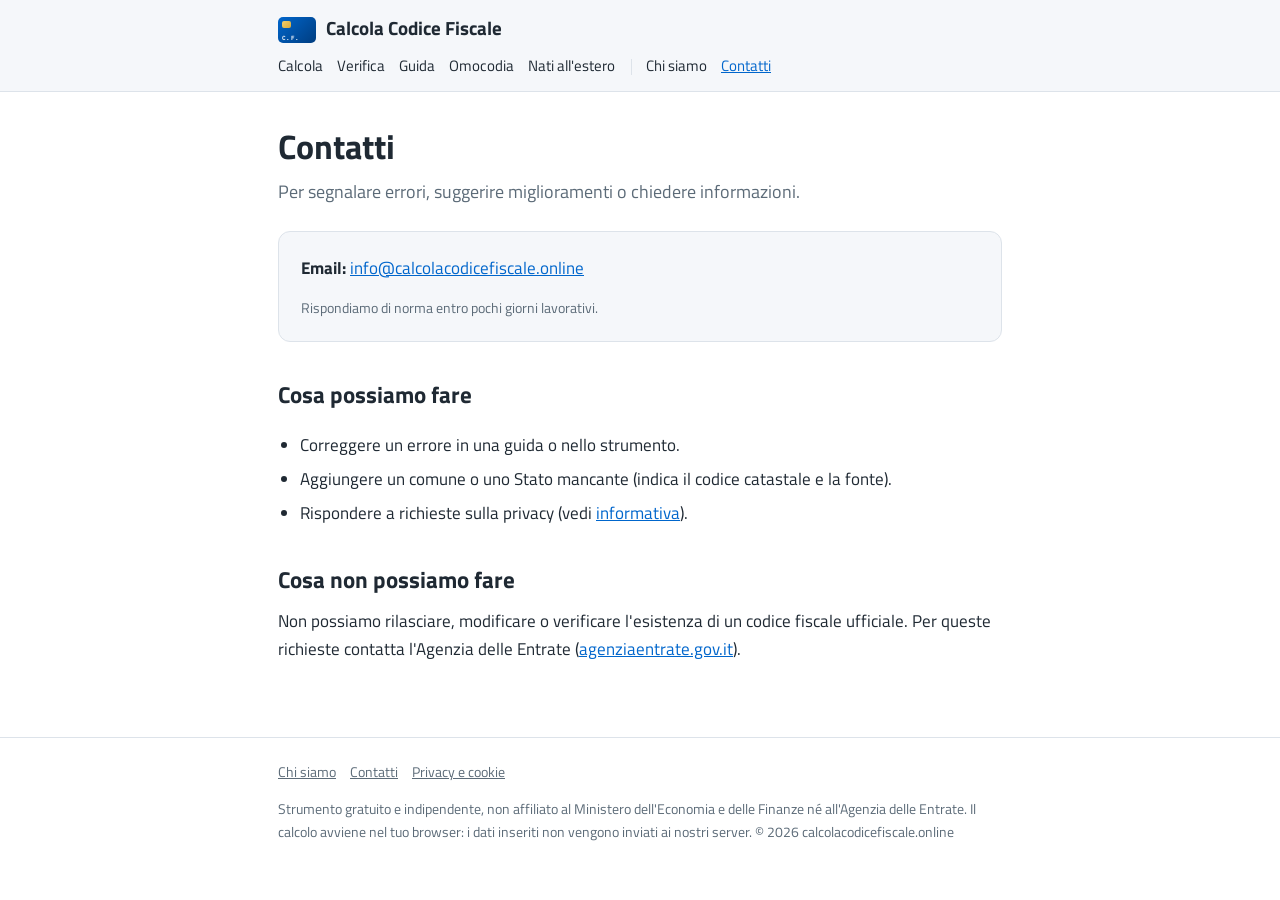
==== contatti.html @ 8ab669f1 "Add files via upload" ====
<!DOCTYPE html>
<html lang="it">
<head>
<script async src="https://pagead2.googlesyndication.com/pagead/js/adsbygoogle.js?client=ca-pub-8710456647650538" crossorigin="anonymous"></script>
<meta charset="UTF-8">
<meta name="viewport" content="width=device-width, initial-scale=1, viewport-fit=cover">
<link rel="icon" type="image/svg+xml" href="[data-uri]">
<title>Contatti — Calcola Codice Fiscale</title>
<meta name="description" content="Come contattarci per segnalare errori, proporre miglioramenti o chiedere informazioni sul sito.">
<link rel="canonical" href="https://calcolacodicefiscale.online/contatti.html">
<meta name="robots" content="index, follow">
<meta property="og:type" content="website"><meta property="og:url" content="https://calcolacodicefiscale.online/contatti.html"><meta property="og:title" content="Contatti — Calcola Codice Fiscale"><meta property="og:description" content="Come contattarci per segnalare errori, proporre miglioramenti o chiedere informazioni sul sito."><meta property="og:locale" content="it_IT">

<link rel="preconnect" href="https://fonts.googleapis.com"><link rel="preconnect" href="https://fonts.gstatic.com" crossorigin>
<link href="https://fonts.googleapis.com/css2?family=Titillium+Web:wght@400;600;700&family=IBM+Plex+Mono:wght@500;600&display=swap" rel="stylesheet">
<style>:root{--ink:#1F2933;--paper:#fff;--paper2:#F5F7FA;--accent:#0066CC;--line:#DDE3EA;--muted:#5C6B78}
@media (prefers-color-scheme:dark){:root{--ink:#EAEEF2;--paper:#0E1A26;--paper2:#152534;--line:#28394A;--muted:#93A4B3;--accent:#4DA3FF}}
*{box-sizing:border-box}html{scroll-padding-top:env(safe-area-inset-top,0px)}
body{margin:0;background:var(--paper);color:var(--ink);font-family:'Titillium Web',system-ui,sans-serif;font-size:17px;line-height:1.65;padding:env(safe-area-inset-top,0px) 0 env(safe-area-inset-bottom,0px)}
.wrap{max-width:760px;margin:0 auto;padding:0 18px}
header.site{border-bottom:1px solid var(--line);background:var(--paper2)}
header.site .wrap{display:flex;flex-wrap:wrap;align-items:center;justify-content:space-between;gap:8px 20px;padding-top:12px;padding-bottom:12px}
.brand{font-weight:700;font-size:19px;color:var(--ink);text-decoration:none}
nav a{color:var(--ink);text-decoration:none;margin-right:14px;font-size:15px;white-space:nowrap}
nav a:hover,nav a.on{color:var(--accent);text-decoration:underline}
main{padding:34px 0 20px}
h1{font-size:clamp(26px,5vw,34px);line-height:1.2;margin:0 0 10px}
h2{font-size:23px;margin:34px 0 8px}h3{font-size:18px;margin:22px 0 6px}
.lead{color:var(--muted);font-size:18px;margin:0 0 24px}
a{color:var(--accent)}p{margin:0 0 14px}ul,ol{padding-left:22px}li{margin-bottom:6px}
.card{background:var(--paper2);border:1px solid var(--line);border-radius:12px;padding:22px;margin:20px 0}
.grid{display:grid;grid-template-columns:1fr 1fr;gap:14px}
@media(max-width:560px){.grid{grid-template-columns:1fr}}
label{display:block;font-size:14px;font-weight:600;margin-bottom:5px}
input,select{width:100%;font:inherit;color:var(--ink);background:var(--paper);border:1px solid var(--line);border-radius:8px;padding:10px 12px}
input:focus,select:focus{outline:2px solid var(--accent)}
button{font:inherit;font-weight:600;color:#fff;background:var(--accent);border:0;border-radius:8px;padding:11px 22px;cursor:pointer;margin-top:18px}
button.ghost{background:transparent;color:var(--ink);border:1px solid var(--line);padding:6px 14px;margin-top:12px;font-size:14px}
.res{display:none;text-align:center;border:2px solid var(--accent)}
.mono,.cf{font-family:'IBM Plex Mono',ui-monospace,monospace}
.cf{font-size:clamp(20px,5vw,30px);font-weight:600;letter-spacing:.06em;word-break:break-all;margin:6px 0}
.err{color:#C0392B;font-size:14px;display:none;margin-top:12px}
.muted{color:var(--muted)}.small{font-size:14px}
table{border-collapse:collapse;width:100%;margin:12px 0 18px;font-size:15px}
th,td{border:1px solid var(--line);padding:7px 10px;text-align:left}th{background:var(--paper2)}
.tbl{overflow-x:auto}
.cards{display:grid;grid-template-columns:repeat(auto-fit,minmax(210px,1fr));gap:14px;margin:18px 0}
.cards a{display:block;border:1px solid var(--line);border-radius:10px;padding:14px;text-decoration:none;color:var(--ink);background:var(--paper2)}
.cards a b{display:block;color:var(--accent);margin-bottom:4px}
.note{border-left:4px solid var(--accent);padding:8px 14px;background:var(--paper2);margin:18px 0}
footer.site{border-top:1px solid var(--line);margin-top:40px;padding:22px 0 30px;font-size:14px;color:var(--muted)}
footer.site a{color:var(--muted);margin-right:14px}
.sep{display:inline-block;width:1px;height:16px;background:var(--line);margin:0 14px 0 2px;vertical-align:middle}
@media(max-width:560px){.sep{display:none}}
.logo{position:relative;display:inline-block;width:38px;height:26px;border-radius:5px;background:linear-gradient(135deg,var(--accent),#003D80);overflow:hidden;vertical-align:middle;margin-right:10px;flex:none}
.logo i{position:absolute;top:4px;left:4px;width:9px;height:7px;border-radius:2px;background:linear-gradient(135deg,#F5D06B,#D9A93B)}
.logo b{position:absolute;bottom:2px;left:4px;right:4px;font:600 6px/1 'IBM Plex Mono',monospace;color:#fff;letter-spacing:.06em}
.logo.big{width:64px;height:44px;border-radius:7px;margin:4px 0 0}
.logo.big i{top:7px;left:7px;width:14px;height:10px}.logo.big b{font-size:9px;bottom:4px;left:7px}
.hero{display:flex;gap:16px;align-items:flex-start}
</style>
</head>
<body>
<header class="site"><div class="wrap"><a class="brand" href="index.html"><span class="logo" aria-hidden="true"><i></i><b>C.F.</b></span>Calcola Codice Fiscale</a><nav><a href="index.html">Calcola</a><a href="verifica-codice-fiscale.html">Verifica</a><a href="come-si-calcola-il-codice-fiscale.html">Guida</a><a href="omocodia.html">Omocodia</a><a href="codice-fiscale-nati-estero.html">Nati all'estero</a><span class="sep"></span><a href="chi-siamo.html">Chi siamo</a><a href="contatti.html" class=on>Contatti</a></nav></div></header>
<main><div class="wrap">
<h1>Contatti</h1>
<p class="lead">Per segnalare errori, suggerire miglioramenti o chiedere informazioni.</p>
<div class="card"><p><b>Email:</b> <a href="mailto:info@calcolacodicefiscale.online">info@calcolacodicefiscale.online</a></p><p class="small muted" style="margin:0">Rispondiamo di norma entro pochi giorni lavorativi.</p></div>
<h2>Cosa possiamo fare</h2><ul><li>Correggere un errore in una guida o nello strumento.</li><li>Aggiungere un comune o uno Stato mancante (indica il codice catastale e la fonte).</li><li>Rispondere a richieste sulla privacy (vedi <a href="privacy-policy.html">informativa</a>).</li></ul>
<h2>Cosa non possiamo fare</h2><p>Non possiamo rilasciare, modificare o verificare l'esistenza di un codice fiscale ufficiale. Per queste richieste contatta l'Agenzia delle Entrate (<a href="https://www.agenziaentrate.gov.it" rel="noopener" target="_blank">agenziaentrate.gov.it</a>).</p>
</div></main>
<footer class="site"><div class="wrap"><p><a href="chi-siamo.html">Chi siamo</a><a href="contatti.html">Contatti</a><a href="privacy-policy.html">Privacy e cookie</a></p><p>Strumento gratuito e indipendente, non affiliato al Ministero dell'Economia e delle Finanze né all'Agenzia delle Entrate. Il calcolo avviene nel tuo browser: i dati inseriti non vengono inviati ai nostri server. © 2026 calcolacodicefiscale.online</p></div></footer>

</body></html>
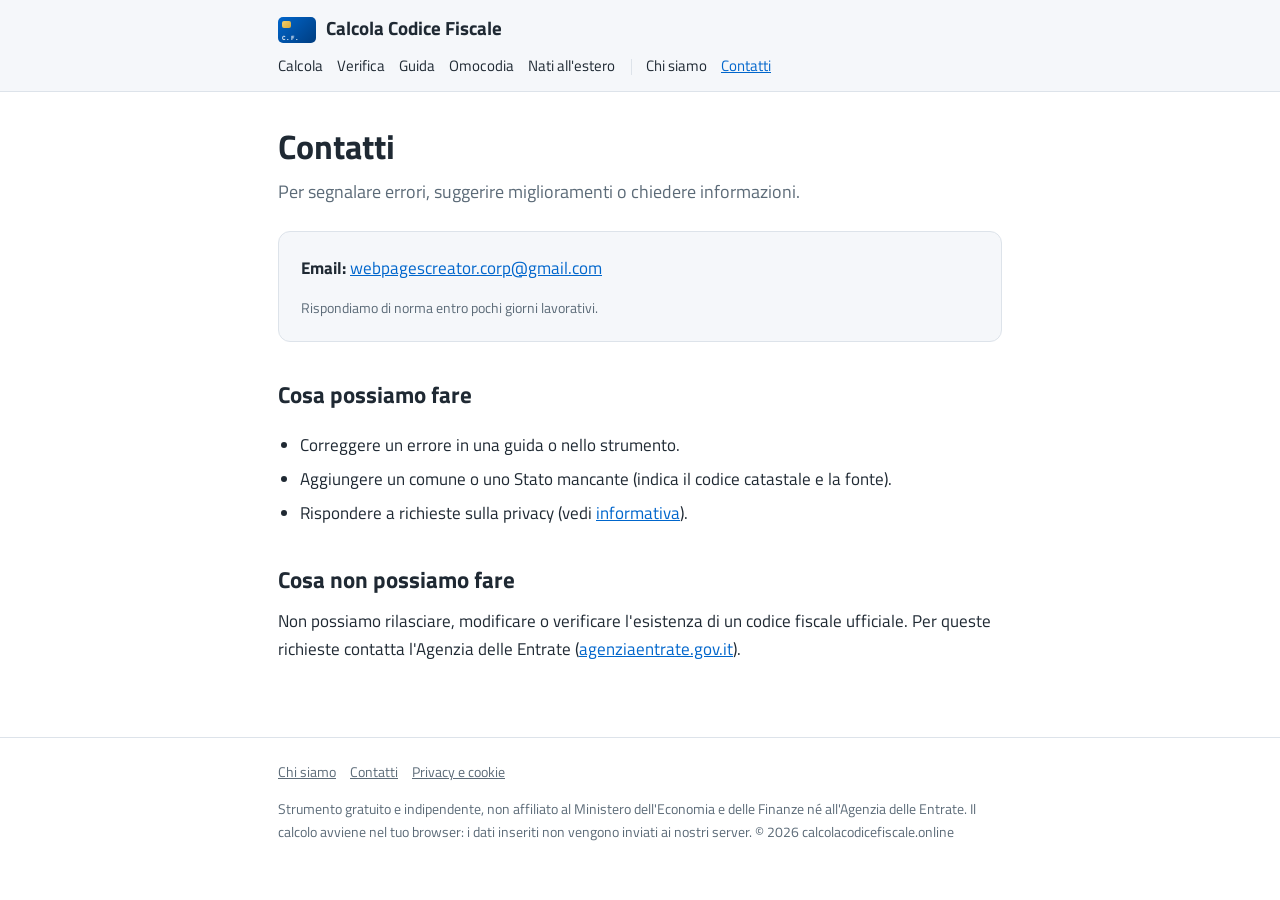
==== commit 0e6d049e: "Update contatti.html" ====
--- a/contatti.html
+++ b/contatti.html
@@ -65,10 +65,10 @@
 <main><div class="wrap">
 <h1>Contatti</h1>
 <p class="lead">Per segnalare errori, suggerire miglioramenti o chiedere informazioni.</p>
-<div class="card"><p><b>Email:</b> <a href="mailto:info@calcolacodicefiscale.online">info@calcolacodicefiscale.online</a></p><p class="small muted" style="margin:0">Rispondiamo di norma entro pochi giorni lavorativi.</p></div>
+<div class="card"><p><b>Email:</b> <a href="mailto:webpagescreator.corp@gmail.com">webpagescreator.corp@gmail.com</a></p><p class="small muted" style="margin:0">Rispondiamo di norma entro pochi giorni lavorativi.</p></div>
 <h2>Cosa possiamo fare</h2><ul><li>Correggere un errore in una guida o nello strumento.</li><li>Aggiungere un comune o uno Stato mancante (indica il codice catastale e la fonte).</li><li>Rispondere a richieste sulla privacy (vedi <a href="privacy-policy.html">informativa</a>).</li></ul>
 <h2>Cosa non possiamo fare</h2><p>Non possiamo rilasciare, modificare o verificare l'esistenza di un codice fiscale ufficiale. Per queste richieste contatta l'Agenzia delle Entrate (<a href="https://www.agenziaentrate.gov.it" rel="noopener" target="_blank">agenziaentrate.gov.it</a>).</p>
 </div></main>
 <footer class="site"><div class="wrap"><p><a href="chi-siamo.html">Chi siamo</a><a href="contatti.html">Contatti</a><a href="privacy-policy.html">Privacy e cookie</a></p><p>Strumento gratuito e indipendente, non affiliato al Ministero dell'Economia e delle Finanze né all'Agenzia delle Entrate. Il calcolo avviene nel tuo browser: i dati inseriti non vengono inviati ai nostri server. © 2026 calcolacodicefiscale.online</p></div></footer>
 
-</body></html>+</body></html>
